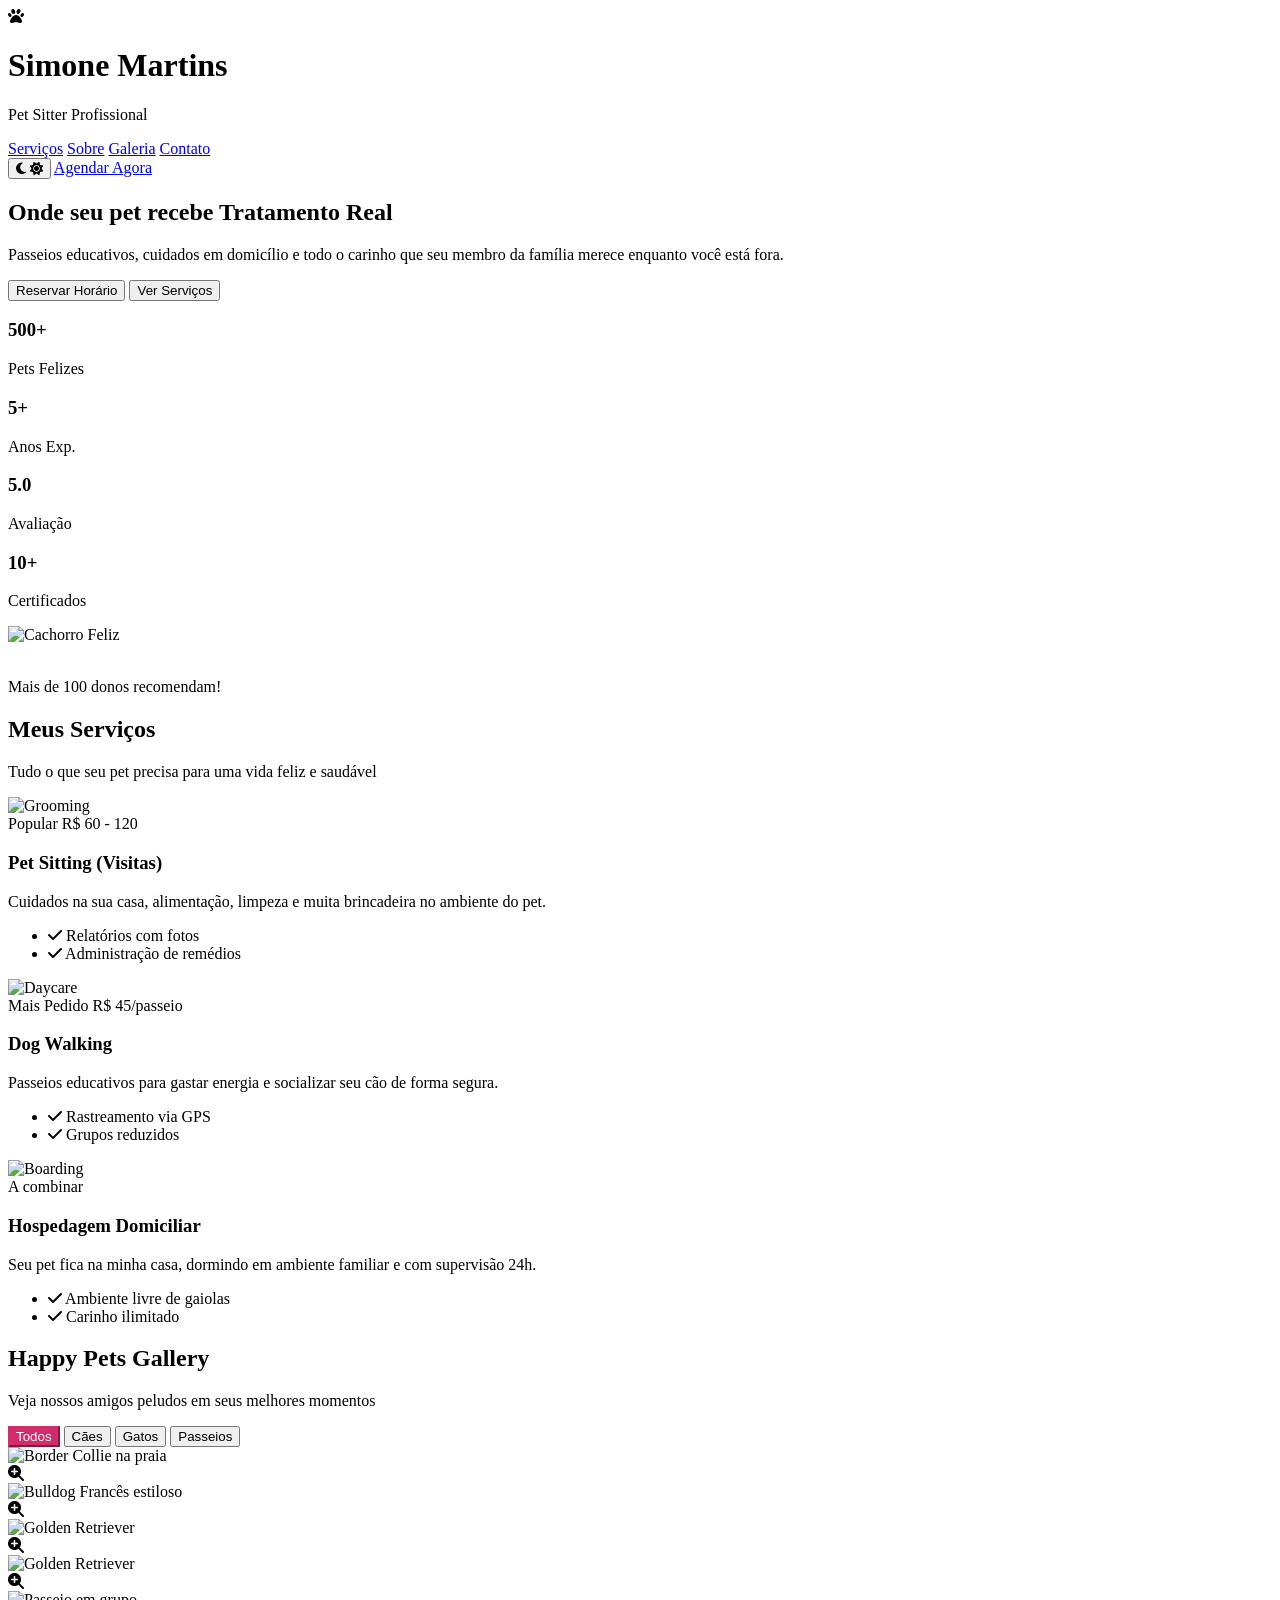
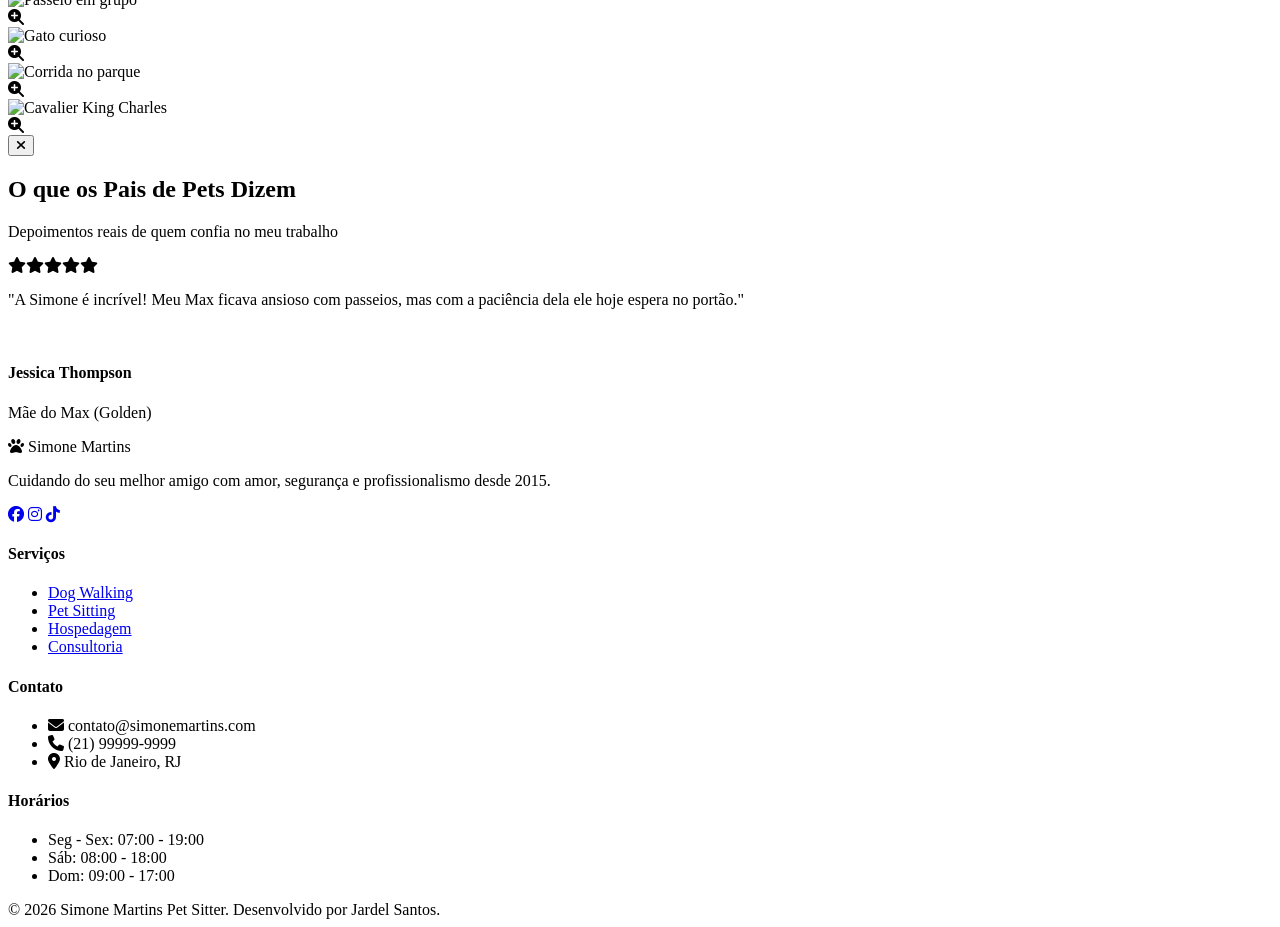
==== index.html @ 3c2657e4 "." ====
<!DOCTYPE html>
<html lang="pt-br" class="scroll-smooth">
<head>
    <meta charset="UTF-8">
    <meta name="viewport" content="width=device-width, initial-scale=1.0">
    <title>Simone Martins – Pet Sitter & Care</title>
    <script src="https://cdn.tailwindcss.com"></script>
    <link rel="stylesheet" href="https://cdnjs.cloudflare.com/ajax/libs/font-awesome/6.4.0/css/all.min.css">
    <script>
        // Configuração do Tailwind para Modo Escuro
        tailwind.config = {
            darkMode: 'class',
            theme: {
                extend: {
                    colors: {
                        brand: {
                            primary: '#d12d6d', // Rosa do layout
                            dark: '#111827'
                        }
                    }
                }
            }
        }

        function toggleDarkMode() {
            document.documentElement.classList.toggle('dark');
        }
    </script>
    <style>
        .glass-card {
            background: rgba(255, 255, 255, 0.9);
            backdrop-filter: blur(10px);
        }
        .dark .glass-card {
            background: rgba(31, 41, 55, 0.8);
        }
    </style>
</head>
<body class="bg-slate-50 text-slate-900 dark:bg-gray-900 dark:text-gray-100 transition-colors duration-300">

    <header class="fixed w-full z-50 bg-white/80 dark:bg-gray-900/80 backdrop-blur-md border-b border-gray-100 dark:border-gray-800">
        <div class="container mx-auto px-4 py-3 flex justify-between items-center">
            <div class="flex items-center gap-2">
                <div class="bg-brand-primary p-2 rounded-full text-white">
                    <i class="fas fa-paw"></i>
                </div>
                <div>
                    <h1 class="font-bold text-xl leading-none">Simone Martins</h1>
                    <p class="text-[10px] uppercase tracking-widest text-gray-500">Pet Sitter Profissional</p>
                </div>
            </div>
            
            <nav class="hidden md:flex gap-8 font-medium">
                <a href="#servicos" class="hover:text-brand-primary transition">Serviços</a>
                <a href="#sobre" class="hover:text-brand-primary transition">Sobre</a>
                <a href="#galeria" class="hover:text-brand-primary transition">Galeria</a>
                <a href="contato.html" class="hover:text-brand-primary transition">Contato</a>
            </nav>

            <div class="flex items-center gap-4">
                <button onclick="toggleDarkMode()" class="p-2 rounded-full hover:bg-gray-100 dark:hover:bg-gray-800 transition">
                    <i class="fas fa-moon dark:hidden text-lg"></i>
                    <i class="fas fa-sun hidden dark:block text-yellow-400 text-lg"></i>
                </button>
                <a href="contato.html" class="bg-brand-primary text-white px-6 py-2 rounded-full font-bold hover:bg-pink-700 transition hidden sm:block">
                    Agendar Agora
                </a>
            </div>
        </div>
    </header>

    <section class="relative pt-32 pb-20 overflow-hidden">
        <div class="absolute top-0 right-0 w-1/3 h-full bg-pink-50 dark:bg-pink-900/10 -z-10 blur-3xl opacity-50"></div>
        <div class="absolute bottom-0 left-0 w-1/4 h-1/2 bg-cyan-50 dark:bg-cyan-900/10 -z-10 blur-3xl opacity-50"></div>

        <div class="container mx-auto px-4 grid md:grid-cols-2 gap-12 items-center">
            <div>
                <h2 class="text-5xl md:text-6xl font-serif font-bold mb-6 leading-tight">
                    Onde seu pet recebe <span class="text-brand-primary italic text-6xl">Tratamento Real</span>
                </h2>
                <p class="text-gray-600 dark:text-gray-400 text-lg mb-8 max-w-md">
                    Passeios educativos, cuidados em domicílio e todo o carinho que seu membro da família merece enquanto você está fora.
                </p>
                <div class="flex flex-wrap gap-4">
                    <button class="bg-brand-primary text-white px-8 py-3 rounded-full font-bold shadow-lg shadow-pink-200 dark:shadow-none hover:scale-105 transition">Reservar Horário</button>
                    <button class="border-2 border-brand-primary text-brand-primary px-8 py-3 rounded-full font-bold hover:bg-brand-primary hover:text-white transition">Ver Serviços</button>
                </div>
                
                <div class="grid grid-cols-2 sm:grid-cols-4 gap-8 mt-16">
                    <div><h3 class="text-3xl font-bold">500+</h3><p class="text-xs text-gray-500 uppercase">Pets Felizes</p></div>
                    <div><h3 class="text-3xl font-bold">5+</h3><p class="text-xs text-gray-500 uppercase">Anos Exp.</p></div>
                    <div><h3 class="text-3xl font-bold">5.0</h3><p class="text-xs text-gray-500 uppercase">Avaliação</p></div>
                    <div><h3 class="text-3xl font-bold">10+</h3><p class="text-xs text-gray-500 uppercase">Certificados</p></div>
                </div>
            </div>
            <div class="relative">
                <img src="https://images.unsplash.com/photo-1541599540903-216a46ca1ad0?auto=format&fit=crop&q=80&w=800" alt="Cachorro Feliz" class="rounded-3xl shadow-2xl relative z-10">
                <div class="absolute -bottom-6 -left-6 bg-white dark:bg-gray-800 p-6 rounded-2xl shadow-xl z-20 hidden lg:block">
                    <div class="flex items-center gap-3">
                        <div class="flex -space-x-3">
                            <img class="w-10 h-10 rounded-full border-2 border-white" src="https://i.pravatar.cc/100?u=1" alt="">
                            <img class="w-10 h-10 rounded-full border-2 border-white" src="https://i.pravatar.cc/100?u=2" alt="">
                        </div>
                        <p class="text-sm font-bold">Mais de 100 donos recomendam!</p>
                    </div>
                </div>
            </div>
        </div>
    </section>

    <section id="servicos" class="py-24 bg-white dark:bg-gray-800/50">
        <div class="container mx-auto px-4">
            <div class="text-center mb-16">
                <h2 class="text-4xl font-serif font-bold mb-4">Meus Serviços</h2>
                <p class="text-gray-500">Tudo o que seu pet precisa para uma vida feliz e saudável</p>
            </div>
            
            <div class="grid md:grid-cols-3 gap-8">
                <div class="bg-gray-50 dark:bg-gray-800 p-4 rounded-3xl hover:shadow-xl transition">
                    <img src="https://images.unsplash.com/photo-1516734212186-a967f81ad0d7?auto=format&fit=crop&q=80&w=400" class="w-full h-48 object-cover rounded-2xl mb-6" alt="Grooming">
                    <div class="flex justify-between items-center mb-2">
                        <span class="text-xs font-bold text-green-500 bg-green-100 px-2 py-1 rounded">Popular</span>
                        <span class="text-brand-primary font-bold">R$ 60 - 120</span>
                    </div>
                    <h3 class="text-xl font-bold mb-2">Pet Sitting (Visitas)</h3>
                    <p class="text-gray-500 text-sm mb-4">Cuidados na sua casa, alimentação, limpeza e muita brincadeira no ambiente do pet.</p>
                    <ul class="text-sm space-y-2 mb-6 text-gray-600 dark:text-gray-400">
                        <li><i class="fas fa-check text-green-500 mr-2"></i> Relatórios com fotos</li>
                        <li><i class="fas fa-check text-green-500 mr-2"></i> Administração de remédios</li>
                    </ul>
                </div>

                <div class="bg-gray-50 dark:bg-gray-800 p-4 rounded-3xl hover:shadow-xl transition border-2 border-brand-primary">
                    <img src="https://images.unsplash.com/photo-1601758228041-f3b2795255f1?auto=format&fit=crop&q=80&w=400" class="w-full h-48 object-cover rounded-2xl mb-6" alt="Daycare">
                    <div class="flex justify-between items-center mb-2">
                        <span class="text-xs font-bold text-brand-primary bg-pink-100 px-2 py-1 rounded">Mais Pedido</span>
                        <span class="text-brand-primary font-bold">R$ 45/passeio</span>
                    </div>
                    <h3 class="text-xl font-bold mb-2">Dog Walking</h3>
                    <p class="text-gray-500 text-sm mb-4">Passeios educativos para gastar energia e socializar seu cão de forma segura.</p>
                    <ul class="text-sm space-y-2 mb-6 text-gray-600 dark:text-gray-400">
                        <li><i class="fas fa-check text-green-500 mr-2"></i> Rastreamento via GPS</li>
                        <li><i class="fas fa-check text-green-500 mr-2"></i> Grupos reduzidos</li>
                    </ul>
                </div>

                <div class="bg-gray-50 dark:bg-gray-800 p-4 rounded-3xl hover:shadow-xl transition">
                    <img src="https://images.unsplash.com/photo-1548199973-03cce0bbc87b?auto=format&fit=crop&q=80&w=400" class="w-full h-48 object-cover rounded-2xl mb-6" alt="Boarding">
                    <div class="flex justify-between items-center mb-2">
                        <span class="text-brand-primary font-bold">A combinar</span>
                    </div>
                    <h3 class="text-xl font-bold mb-2">Hospedagem Domiciliar</h3>
                    <p class="text-gray-500 text-sm mb-4">Seu pet fica na minha casa, dormindo em ambiente familiar e com supervisão 24h.</p>
                    <ul class="text-sm space-y-2 mb-6 text-gray-600 dark:text-gray-400">
                        <li><i class="fas fa-check text-green-500 mr-2"></i> Ambiente livre de gaiolas</li>
                        <li><i class="fas fa-check text-green-500 mr-2"></i> Carinho ilimitado</li>
                    </ul>
                </div>
            </div>
        </div>
    </section>
	<section id="galeria" class="py-24 bg-slate-50 dark:bg-gray-900">
		<div class="container mx-auto px-4">
			<div class="text-center mb-8">
				<h2 class="text-4xl font-serif font-bold mb-4">Happy Pets Gallery</h2>
				<p class="text-gray-500">Veja nossos amigos peludos em seus melhores momentos</p>
			</div>

			<div class="flex flex-wrap justify-center gap-4 mb-10" id="filtros-galeria">
				<button onclick="filterGallery('todos')" class="filter-btn active-filter px-6 py-2 rounded-full border-2 border-brand-primary font-bold transition">Todos</button>
				<button onclick="filterGallery('caes')" class="filter-btn px-6 py-2 rounded-full border-2 border-gray-200 dark:border-gray-700 font-bold hover:border-brand-primary transition">Cães</button>
				<button onclick="filterGallery('gatos')" class="filter-btn px-6 py-2 rounded-full border-2 border-gray-200 dark:border-gray-700 font-bold hover:border-brand-primary transition">Gatos</button>
				<button onclick="filterGallery('passeios')" class="filter-btn px-6 py-2 rounded-full border-2 border-gray-200 dark:border-gray-700 font-bold hover:border-brand-primary transition">Passeios</button>
			</div>

			<div id="grid-galeria" class="grid grid-cols-2 md:grid-cols-4 gap-4 transition-all duration-500">
				</div>
		</div>

		<style>
			/* Estilo para o botão ativo */
			.active-filter {
				background-color: #d12d6d; /* brand-primary */
				color: white;
				border-color: #d12d6d;
			}
		</style>
	</section>

	<div id="lightbox" class="fixed inset-0 z-[100] bg-black/90 hidden flex-col items-center justify-center p-4 transition-all duration-300">
		<button onclick="closeLightbox()" class="absolute top-6 right-6 text-white text-3xl hover:text-brand-primary">
			<i class="fas fa-times"></i>
		</button>
		<img id="lightbox-img" src="" class="max-w-full max-h-[85vh] rounded-lg shadow-2xl scale-95 transition-transform duration-300">
		<p id="lightbox-caption" class="text-white mt-4 font-medium italic"></p>
	</div>

    <section class="py-20 bg-brand-primary text-white">
        <div class="container mx-auto px-4">
            <div class="text-center mb-16">
                <h2 class="text-4xl font-serif font-bold mb-4">O que os Pais de Pets Dizem</h2>
                <p class="opacity-80">Depoimentos reais de quem confia no meu trabalho</p>
            </div>
            <div class="grid md:grid-cols-2 lg:grid-cols-4 gap-6">
                <div class="bg-white text-gray-800 p-6 rounded-2xl shadow-lg">
                    <div class="text-yellow-400 mb-4 flex gap-1">
                        <i class="fas fa-star"></i><i class="fas fa-star"></i><i class="fas fa-star"></i><i class="fas fa-star"></i><i class="fas fa-star"></i>
                    </div>
                    <p class="text-sm italic mb-6">"A Simone é incrível! Meu Max ficava ansioso com passeios, mas com a paciência dela ele hoje espera no portão."</p>
                    <div class="flex items-center gap-3 border-t pt-4">
                        <img src="https://i.pravatar.cc/100?u=9" class="w-10 h-10 rounded-full" alt="">
                        <div><h4 class="font-bold text-sm">Jessica Thompson</h4><p class="text-xs text-gray-500">Mãe do Max (Golden)</p></div>
                    </div>
                </div>
                </div>
        </div>
    </section>

    <footer id="contato" class="bg-slate-900 text-gray-300 pt-20 pb-10">
        <div class="container mx-auto px-4 grid md:grid-cols-4 gap-12 border-b border-gray-800 pb-12 mb-8">
            <div class="col-span-1 md:col-span-1">
                <div class="flex items-center gap-2 mb-6 text-white">
                    <i class="fas fa-paw text-brand-primary text-2xl"></i>
                    <span class="font-bold text-xl">Simone Martins</span>
                </div>
                <p class="text-sm leading-relaxed mb-6">Cuidando do seu melhor amigo com amor, segurança e profissionalismo desde 2015.</p>
                <div class="flex gap-4 text-xl">
                    <a href="#" class="hover:text-brand-primary transition"><i class="fab fa-facebook"></i></a>
                    <a href="#" class="hover:text-brand-primary transition"><i class="fab fa-instagram"></i></a>
                    <a href="#" class="hover:text-brand-primary transition"><i class="fab fa-tiktok"></i></a>
                </div>
            </div>
            
            <div>
                <h4 class="text-white font-bold mb-6 uppercase text-xs tracking-widest">Serviços</h4>
                <ul class="space-y-4 text-sm">
                    <li><a href="#" class="hover:text-white transition">Dog Walking</a></li>
                    <li><a href="#" class="hover:text-white transition">Pet Sitting</a></li>
                    <li><a href="#" class="hover:text-white transition">Hospedagem</a></li>
                    <li><a href="#" class="hover:text-white transition">Consultoria</a></li>
                </ul>
            </div>

            <div>
                <h4 class="text-white font-bold mb-6 uppercase text-xs tracking-widest">Contato</h4>
                <ul class="space-y-4 text-sm">
                    <li><i class="fas fa-envelope mr-2 text-brand-primary"></i> contato@simonemartins.com</li>
                    <li><i class="fas fa-phone mr-2 text-brand-primary"></i> (21) 99999-9999</li>
                    <li><i class="fas fa-map-marker-alt mr-2 text-brand-primary"></i> Rio de Janeiro, RJ</li>
                </ul>
            </div>

            <div>
                <h4 class="text-white font-bold mb-6 uppercase text-xs tracking-widest">Horários</h4>
                <ul class="space-y-2 text-sm">
                    <li class="flex justify-between"><span>Seg - Sex:</span> <span>07:00 - 19:00</span></li>
                    <li class="flex justify-between"><span>Sáb:</span> <span>08:00 - 18:00</span></li>
                    <li class="flex justify-between"><span>Dom:</span> <span>09:00 - 17:00</span></li>
                </ul>
            </div>
        </div>
        <div class="text-center text-xs opacity-50">
            &copy; 2026 Simone Martins Pet Sitter. Desenvolvido por Jardel Santos.
        </div>
    </footer>

<script>
    // 1. Dados da Galeria com Categorias
    const fotos = [
        { url: 'https://images.unsplash.com/photo-1541599540903-216a46ca1ad0', caption: 'Border Collie na praia', categoria: 'caes' },
        { url: 'https://images.unsplash.com/photo-1583511655857-d19b40a7a54e', caption: 'Bulldog Francês estiloso', categoria: 'caes' },
        { url: 'https://images.unsplash.com/photo-1516734212186-a967f81ad0d7', caption: 'Golden Retriever', categoria: 'caes' },
        { url: 'https://images.unsplash.com/photo-1537151608828-ea2b11777ee8', caption: 'Golden Retriever', categoria: 'caes' },
        { url: 'https://images.unsplash.com/photo-1548199973-03cce0bbc87b', caption: 'Passeio em grupo', categoria: 'passeios' },
        { url: 'https://images.unsplash.com/photo-1514888286974-6c03e2ca1dba', caption: 'Gato curioso', categoria: 'gatos' },
        { url: 'https://images.unsplash.com/photo-1530281700549-e82e7bf110d6', caption: 'Corrida no parque', categoria: 'passeios' },
        { url: 'https://images.unsplash.com/photo-1583337130417-3346a1be7dee', caption: 'Cavalier King Charles', categoria: 'caes' }
    ];

    let fotosFiltradas = [...fotos];

    function renderGallery() {
        const grid = document.getElementById('grid-galeria');
        
        // Efeito de fade out antes de trocar as fotos
        grid.style.opacity = '0';
        
        setTimeout(() => {
            grid.innerHTML = fotosFiltradas.map((foto, index) => `
                <div class="group relative overflow-hidden rounded-2xl cursor-pointer aspect-square animate-fade-in" 
                     onclick="openLightbox('${foto.url}', '${foto.caption}')">
                    <img src="${foto.url}?auto=format&fit=crop&q=80&w=400" 
                         alt="${foto.caption}" 
                         class="w-full h-full object-cover transition duration-500 group-hover:scale-110">
                    <div class="absolute inset-0 bg-brand-primary/20 opacity-0 group-hover:opacity-100 transition-opacity flex items-center justify-center">
                        <i class="fas fa-search-plus text-white text-2xl"></i>
                    </div>
                </div>
            `).join('');
            grid.style.opacity = '1';
        }, 300);
    }

    function filterGallery(categoria) {
        // Atualizar Botões
        const botoes = document.querySelectorAll('.filter-btn');
        botoes.forEach(btn => {
            btn.classList.remove('active-filter');
            // Se o texto do botão ou o parâmetro coincidir (ajuste simples)
            if(btn.innerText.toLowerCase() === categoria || (categoria === 'todos' && btn.innerText === 'Todos')) {
                btn.classList.add('active-filter');
            }
        });

        // Filtrar Array
        if (categoria === 'todos') {
            fotosFiltradas = [...fotos];
        } else {
            fotosFiltradas = fotos.filter(f => f.categoria === categoria);
        }
        
        renderGallery();
    }

    // Lightbox atualizado para aceitar URL direta (mais simples com filtros)
    function openLightbox(url, caption) {
        const lightbox = document.getElementById('lightbox');
        document.getElementById('lightbox-img').src = url + '?auto=format&fit=crop&q=80&w=1200';
        document.getElementById('lightbox-caption').innerText = caption;
        lightbox.classList.remove('hidden');
        lightbox.classList.add('flex');
    }

    function closeLightbox() {
        document.getElementById('lightbox').classList.add('hidden');
    }

    // Iniciar
    renderGallery();
</script>



</body>
</html>
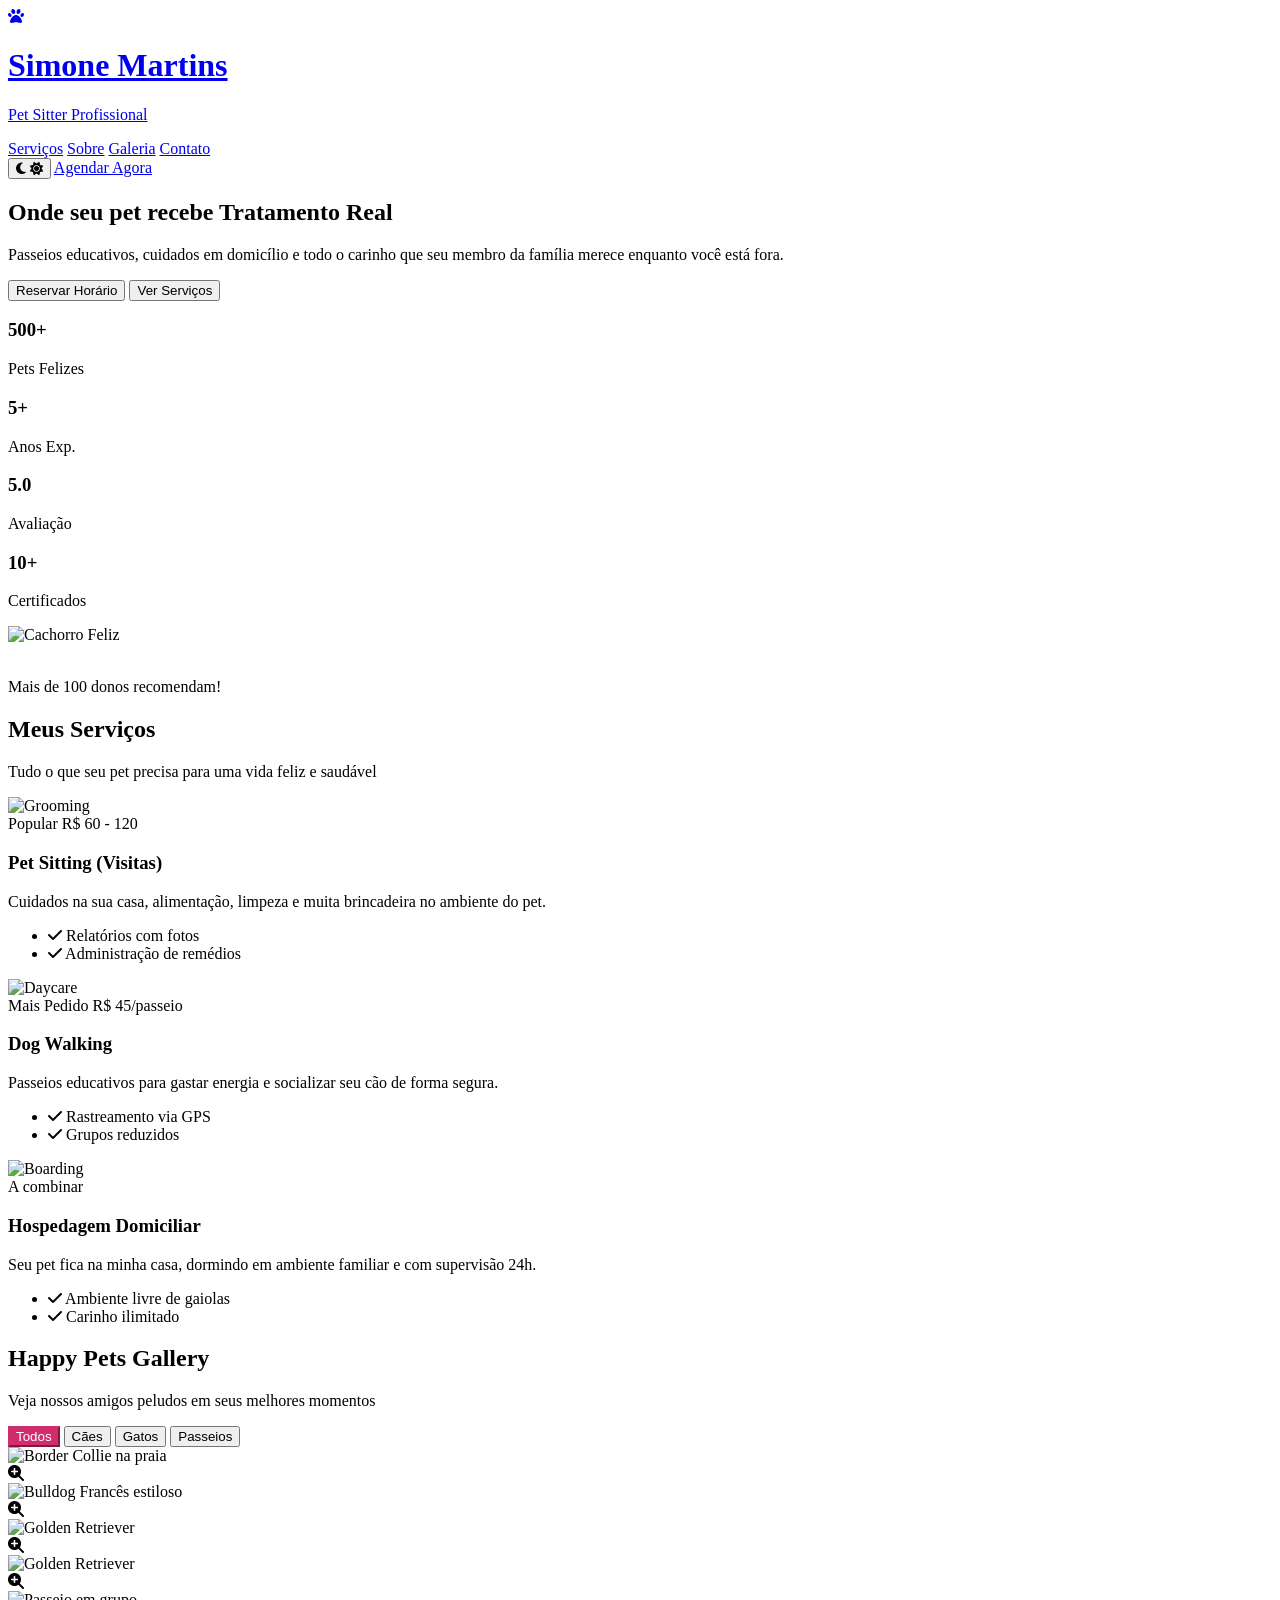
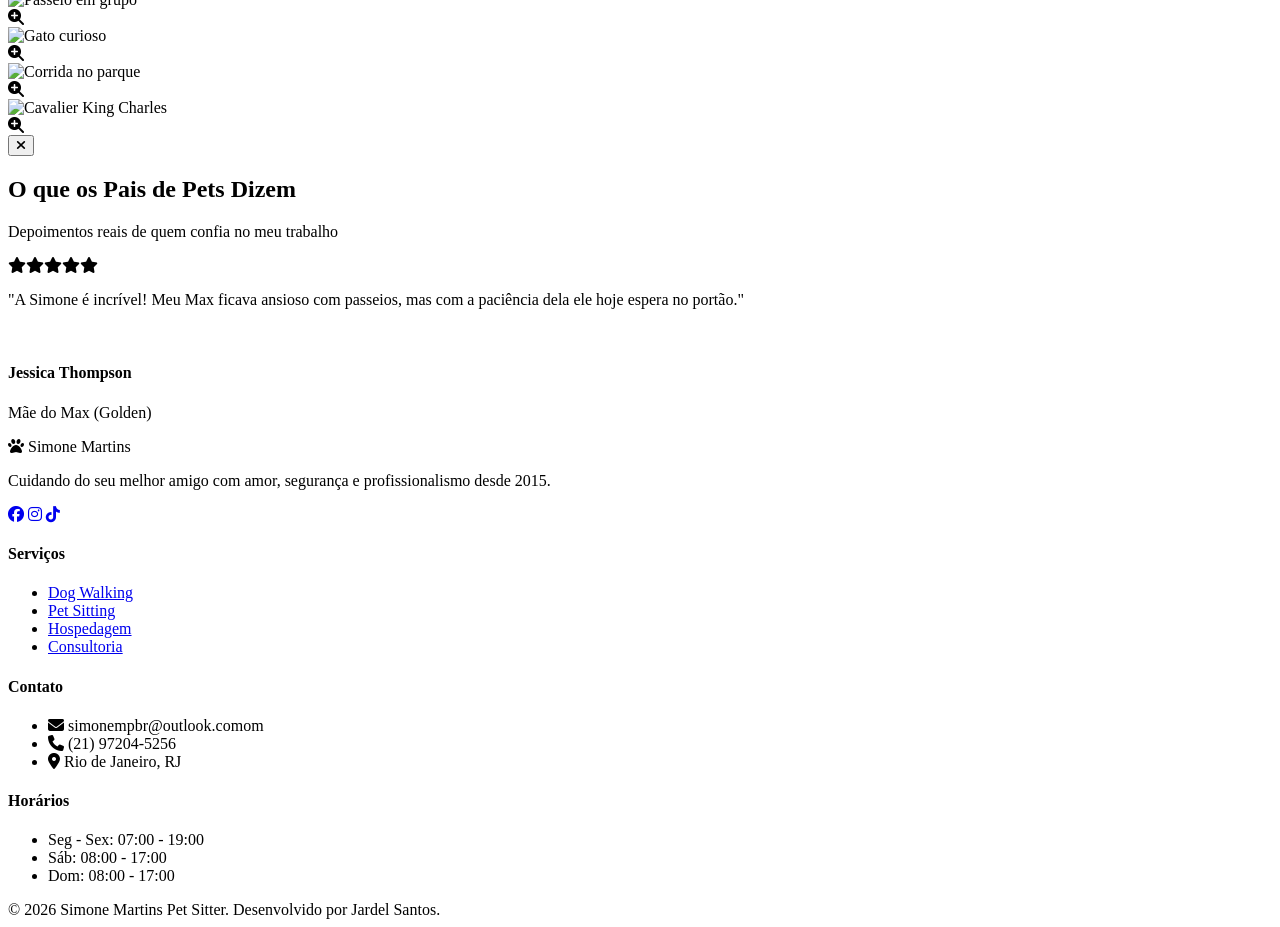
==== commit c5a2dc94: "Update index.html" ====
--- a/index.html
+++ b/index.html
@@ -26,6 +26,7 @@
             document.documentElement.classList.toggle('dark');
         }
     </script>
+		<script src="assets/js/main.js" defer></script>
     <style>
         .glass-card {
             background: rgba(255, 255, 255, 0.9);
@@ -38,36 +39,7 @@
 </head>
 <body class="bg-slate-50 text-slate-900 dark:bg-gray-900 dark:text-gray-100 transition-colors duration-300">
 
-    <header class="fixed w-full z-50 bg-white/80 dark:bg-gray-900/80 backdrop-blur-md border-b border-gray-100 dark:border-gray-800">
-        <div class="container mx-auto px-4 py-3 flex justify-between items-center">
-            <div class="flex items-center gap-2">
-                <div class="bg-brand-primary p-2 rounded-full text-white">
-                    <i class="fas fa-paw"></i>
-                </div>
-                <div>
-                    <h1 class="font-bold text-xl leading-none">Simone Martins</h1>
-                    <p class="text-[10px] uppercase tracking-widest text-gray-500">Pet Sitter Profissional</p>
-                </div>
-            </div>
-            
-            <nav class="hidden md:flex gap-8 font-medium">
-                <a href="#servicos" class="hover:text-brand-primary transition">Serviços</a>
-                <a href="#sobre" class="hover:text-brand-primary transition">Sobre</a>
-                <a href="#galeria" class="hover:text-brand-primary transition">Galeria</a>
-                <a href="contato.html" class="hover:text-brand-primary transition">Contato</a>
-            </nav>
-
-            <div class="flex items-center gap-4">
-                <button onclick="toggleDarkMode()" class="p-2 rounded-full hover:bg-gray-100 dark:hover:bg-gray-800 transition">
-                    <i class="fas fa-moon dark:hidden text-lg"></i>
-                    <i class="fas fa-sun hidden dark:block text-yellow-400 text-lg"></i>
-                </button>
-                <a href="contato.html" class="bg-brand-primary text-white px-6 py-2 rounded-full font-bold hover:bg-pink-700 transition hidden sm:block">
-                    Agendar Agora
-                </a>
-            </div>
-        </div>
-    </header>
+    <div id="header-placeholder"></div>
 
     <section class="relative pt-32 pb-20 overflow-hidden">
         <div class="absolute top-0 right-0 w-1/3 h-full bg-pink-50 dark:bg-pink-900/10 -z-10 blur-3xl opacity-50"></div>
@@ -216,53 +188,7 @@
         </div>
     </section>
 
-    <footer id="contato" class="bg-slate-900 text-gray-300 pt-20 pb-10">
-        <div class="container mx-auto px-4 grid md:grid-cols-4 gap-12 border-b border-gray-800 pb-12 mb-8">
-            <div class="col-span-1 md:col-span-1">
-                <div class="flex items-center gap-2 mb-6 text-white">
-                    <i class="fas fa-paw text-brand-primary text-2xl"></i>
-                    <span class="font-bold text-xl">Simone Martins</span>
-                </div>
-                <p class="text-sm leading-relaxed mb-6">Cuidando do seu melhor amigo com amor, segurança e profissionalismo desde 2015.</p>
-                <div class="flex gap-4 text-xl">
-                    <a href="#" class="hover:text-brand-primary transition"><i class="fab fa-facebook"></i></a>
-                    <a href="#" class="hover:text-brand-primary transition"><i class="fab fa-instagram"></i></a>
-                    <a href="#" class="hover:text-brand-primary transition"><i class="fab fa-tiktok"></i></a>
-                </div>
-            </div>
-            
-            <div>
-                <h4 class="text-white font-bold mb-6 uppercase text-xs tracking-widest">Serviços</h4>
-                <ul class="space-y-4 text-sm">
-                    <li><a href="#" class="hover:text-white transition">Dog Walking</a></li>
-                    <li><a href="#" class="hover:text-white transition">Pet Sitting</a></li>
-                    <li><a href="#" class="hover:text-white transition">Hospedagem</a></li>
-                    <li><a href="#" class="hover:text-white transition">Consultoria</a></li>
-                </ul>
-            </div>
-
-            <div>
-                <h4 class="text-white font-bold mb-6 uppercase text-xs tracking-widest">Contato</h4>
-                <ul class="space-y-4 text-sm">
-                    <li><i class="fas fa-envelope mr-2 text-brand-primary"></i> contato@simonemartins.com</li>
-                    <li><i class="fas fa-phone mr-2 text-brand-primary"></i> (21) 99999-9999</li>
-                    <li><i class="fas fa-map-marker-alt mr-2 text-brand-primary"></i> Rio de Janeiro, RJ</li>
-                </ul>
-            </div>
-
-            <div>
-                <h4 class="text-white font-bold mb-6 uppercase text-xs tracking-widest">Horários</h4>
-                <ul class="space-y-2 text-sm">
-                    <li class="flex justify-between"><span>Seg - Sex:</span> <span>07:00 - 19:00</span></li>
-                    <li class="flex justify-between"><span>Sáb:</span> <span>08:00 - 18:00</span></li>
-                    <li class="flex justify-between"><span>Dom:</span> <span>09:00 - 17:00</span></li>
-                </ul>
-            </div>
-        </div>
-        <div class="text-center text-xs opacity-50">
-            &copy; 2026 Simone Martins Pet Sitter. Desenvolvido por Jardel Santos.
-        </div>
-    </footer>
+    <div id="footer-placeholder"></div>
 
 <script>
     // 1. Dados da Galeria com Categorias
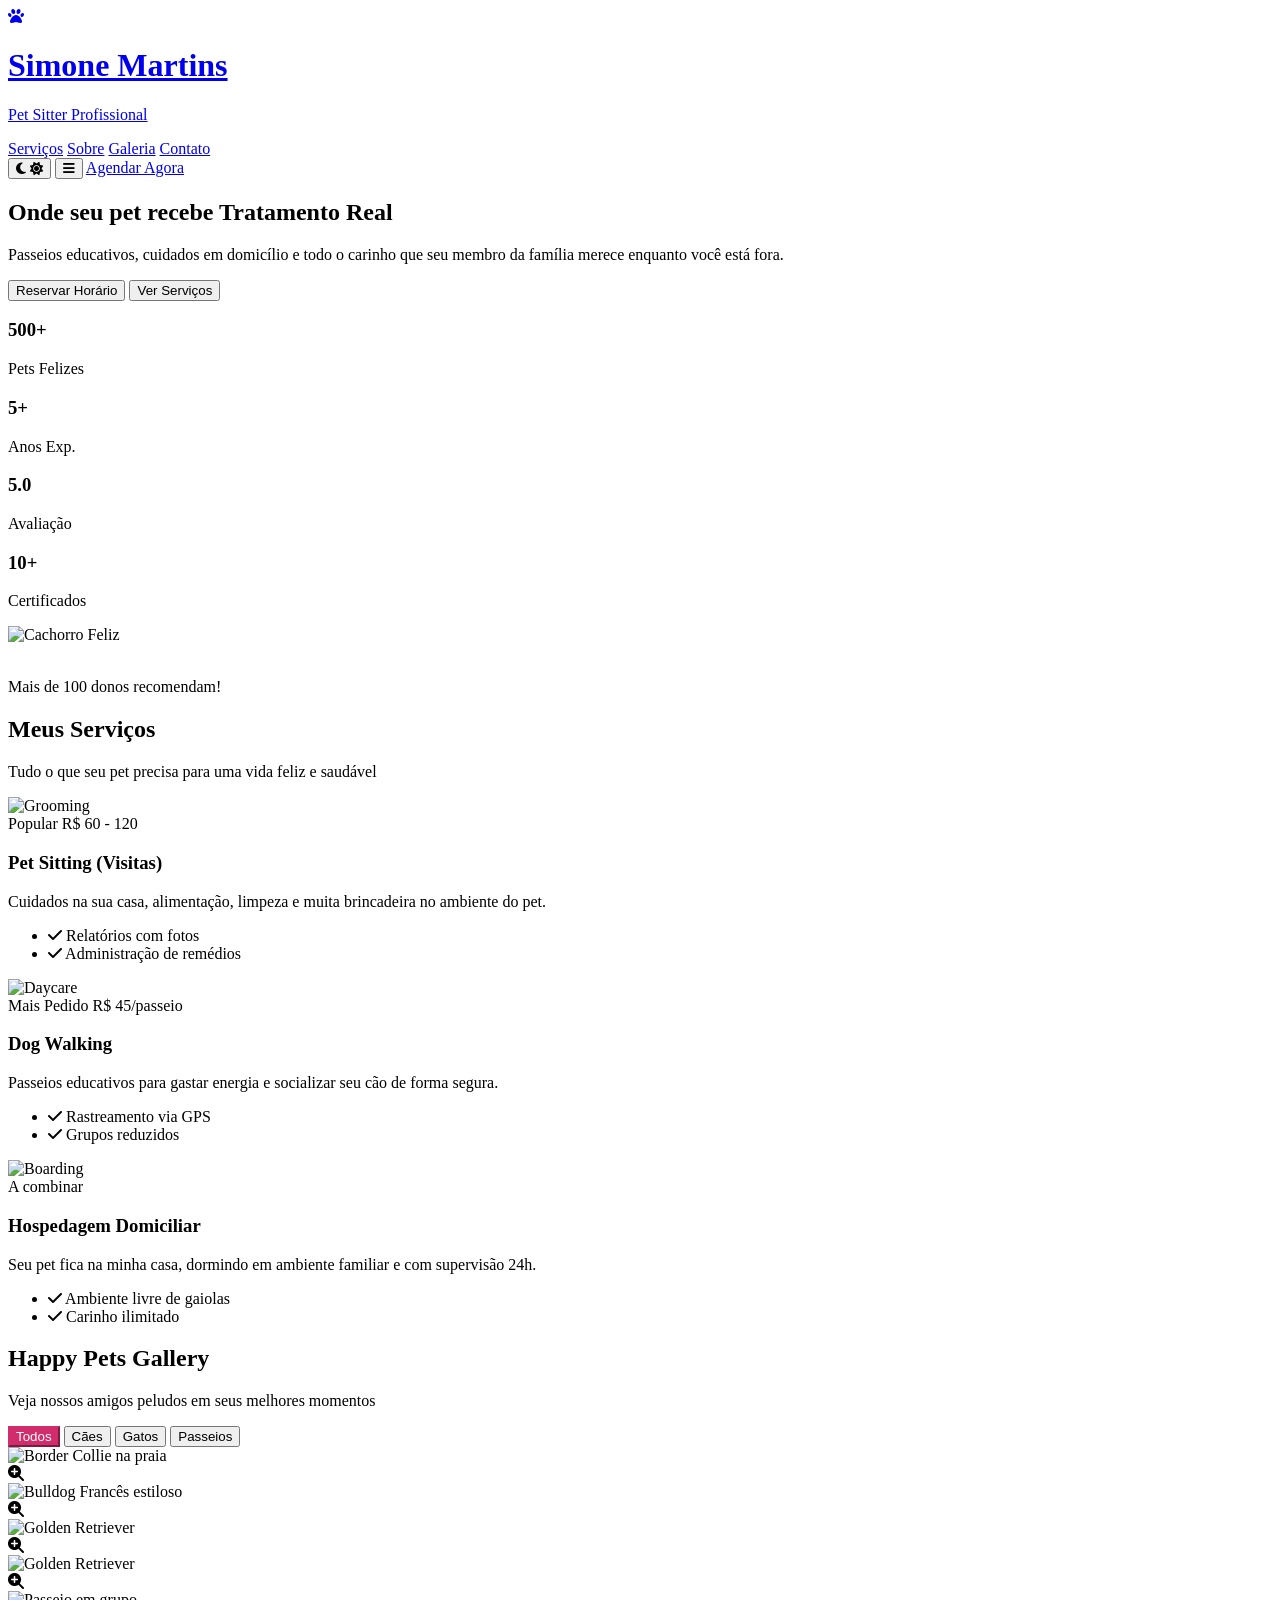
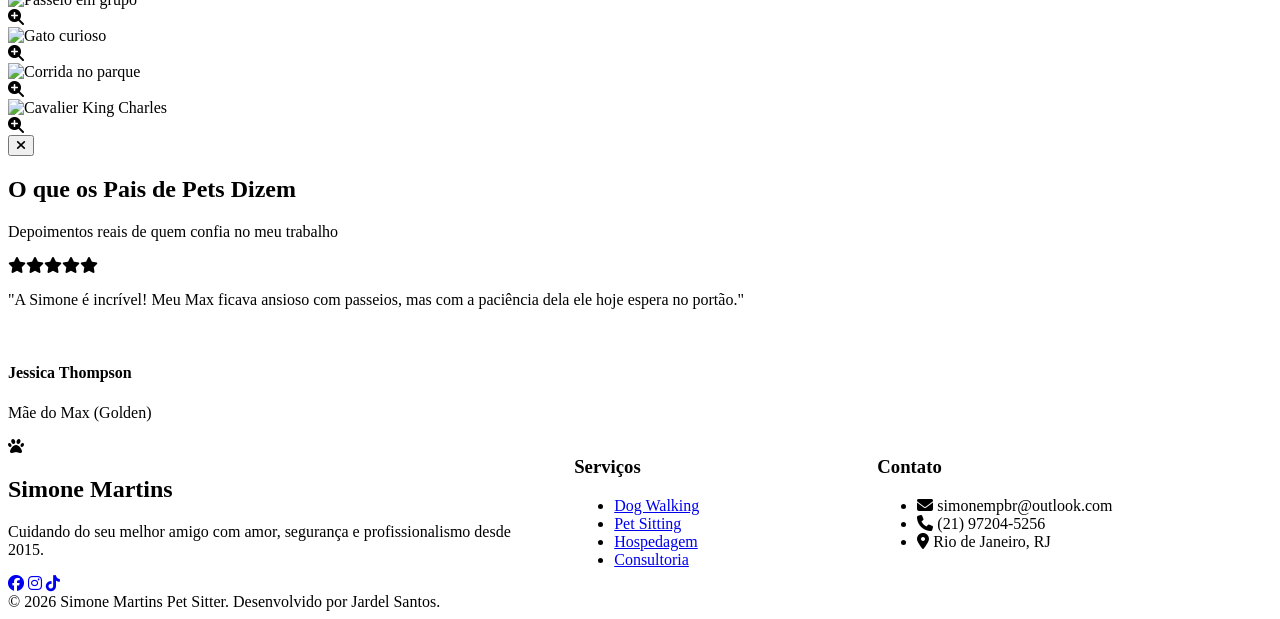
==== commit a1a21b24: "." ====
--- a/index.html
+++ b/index.html
@@ -4,8 +4,16 @@
     <meta charset="UTF-8">
     <meta name="viewport" content="width=device-width, initial-scale=1.0">
     <title>Simone Martins – Pet Sitter & Care</title>
+	<script>
+        // Executa instantaneamente antes do corpo da página ser renderizado
+        if (localStorage.getItem('theme') === 'dark' || 
+            (!localStorage.getItem('theme') && window.matchMedia('(prefers-color-scheme: dark)').matches)) {
+            document.documentElement.classList.add('dark');
+        } else {
+            document.documentElement.classList.remove('dark');
+        }
+    </script>
     <script src="https://cdn.tailwindcss.com"></script>
-    <link rel="stylesheet" href="https://cdnjs.cloudflare.com/ajax/libs/font-awesome/6.4.0/css/all.min.css">
     <script>
         // Configuração do Tailwind para Modo Escuro
         tailwind.config = {
@@ -26,59 +34,53 @@
             document.documentElement.classList.toggle('dark');
         }
     </script>
-		<script src="assets/js/main.js" defer></script>
-    <style>
-        .glass-card {
-            background: rgba(255, 255, 255, 0.9);
-            backdrop-filter: blur(10px);
-        }
-        .dark .glass-card {
-            background: rgba(31, 41, 55, 0.8);
-        }
-    </style>
+	<script src="assets/js/main.js" defer></script>
+	<link rel="stylesheet" href="https://cdnjs.cloudflare.com/ajax/libs/font-awesome/6.4.0/css/all.min.css">
+	<link rel="stylesheet" href="assets/css/style.css">
 </head>
+
 <body class="bg-slate-50 text-slate-900 dark:bg-gray-900 dark:text-gray-100 transition-colors duration-300">
 
     <div id="header-placeholder"></div>
 
     <section class="relative pt-32 pb-20 overflow-hidden">
-        <div class="absolute top-0 right-0 w-1/3 h-full bg-pink-50 dark:bg-pink-900/10 -z-10 blur-3xl opacity-50"></div>
-        <div class="absolute bottom-0 left-0 w-1/4 h-1/2 bg-cyan-50 dark:bg-cyan-900/10 -z-10 blur-3xl opacity-50"></div>
-
-        <div class="container mx-auto px-4 grid md:grid-cols-2 gap-12 items-center">
-            <div>
-                <h2 class="text-5xl md:text-6xl font-serif font-bold mb-6 leading-tight">
-                    Onde seu pet recebe <span class="text-brand-primary italic text-6xl">Tratamento Real</span>
-                </h2>
-                <p class="text-gray-600 dark:text-gray-400 text-lg mb-8 max-w-md">
-                    Passeios educativos, cuidados em domicílio e todo o carinho que seu membro da família merece enquanto você está fora.
-                </p>
-                <div class="flex flex-wrap gap-4">
-                    <button class="bg-brand-primary text-white px-8 py-3 rounded-full font-bold shadow-lg shadow-pink-200 dark:shadow-none hover:scale-105 transition">Reservar Horário</button>
-                    <button class="border-2 border-brand-primary text-brand-primary px-8 py-3 rounded-full font-bold hover:bg-brand-primary hover:text-white transition">Ver Serviços</button>
-                </div>
-                
-                <div class="grid grid-cols-2 sm:grid-cols-4 gap-8 mt-16">
-                    <div><h3 class="text-3xl font-bold">500+</h3><p class="text-xs text-gray-500 uppercase">Pets Felizes</p></div>
-                    <div><h3 class="text-3xl font-bold">5+</h3><p class="text-xs text-gray-500 uppercase">Anos Exp.</p></div>
-                    <div><h3 class="text-3xl font-bold">5.0</h3><p class="text-xs text-gray-500 uppercase">Avaliação</p></div>
-                    <div><h3 class="text-3xl font-bold">10+</h3><p class="text-xs text-gray-500 uppercase">Certificados</p></div>
-                </div>
-            </div>
-            <div class="relative">
-                <img src="https://images.unsplash.com/photo-1541599540903-216a46ca1ad0?auto=format&fit=crop&q=80&w=800" alt="Cachorro Feliz" class="rounded-3xl shadow-2xl relative z-10">
-                <div class="absolute -bottom-6 -left-6 bg-white dark:bg-gray-800 p-6 rounded-2xl shadow-xl z-20 hidden lg:block">
-                    <div class="flex items-center gap-3">
-                        <div class="flex -space-x-3">
-                            <img class="w-10 h-10 rounded-full border-2 border-white" src="https://i.pravatar.cc/100?u=1" alt="">
-                            <img class="w-10 h-10 rounded-full border-2 border-white" src="https://i.pravatar.cc/100?u=2" alt="">
-                        </div>
-                        <p class="text-sm font-bold">Mais de 100 donos recomendam!</p>
-                    </div>
-                </div>
-            </div>
-        </div>
-    </section>
+    <div class="absolute top-0 left-0 w-full h-full -z-10 bg-gradient-to-br from-pink-300 via-white to-cyan-200 dark:from-pink-900/60 dark:via-gray-900 dark:to-cyan-900/60"></div>
+
+    <div class="container mx-auto px-4 grid md:grid-cols-2 gap-12 items-center">
+        <div class="relative p-8">
+            <h2 class="text-5xl md:text-6xl font-serif font-bold mb-6 leading-tight">
+                Onde seu pet recebe <span class="text-brand-primary italic text-6xl">Tratamento Real</span>
+            </h2>
+            <p class="text-gray-600 dark:text-gray-400 text-lg mb-8 max-w-md">
+                Passeios educativos, cuidados em domicílio e todo o carinho que seu membro da família merece enquanto você está fora.
+            </p>
+            <div class="flex flex-wrap gap-4">
+                <button class="bg-brand-primary text-white px-8 py-3 rounded-full font-bold shadow-lg shadow-pink-200 dark:shadow-none hover:scale-105 transition">Reservar Horário</button>
+                <button class="border-2 border-brand-primary text-brand-primary px-8 py-3 rounded-full font-bold hover:bg-brand-primary hover:text-white transition">Ver Serviços</button>
+            </div>
+            
+            <div class="grid grid-cols-2 sm:grid-cols-4 gap-8 mt-16">
+                <div><h3 class="text-3xl font-bold">500+</h3><p class="text-xs text-gray-500 uppercase">Pets Felizes</p></div>
+                <div><h3 class="text-3xl font-bold">5+</h3><p class="text-xs text-gray-500 uppercase">Anos Exp.</p></div>
+                <div><h3 class="text-3xl font-bold">5.0</h3><p class="text-xs text-gray-500 uppercase">Avaliação</p></div>
+                <div><h3 class="text-3xl font-bold">10+</h3><p class="text-xs text-gray-500 uppercase">Certificados</p></div>
+            </div>
+        </div>
+
+        <div class="relative">
+            <img src="https://images.unsplash.com/photo-1541599540903-216a46ca1ad0?auto=format&fit=crop&q=80&w=800" alt="Cachorro Feliz" class="rounded-3xl shadow-2xl relative z-10">
+            <div class="absolute -bottom-6 -left-6 bg-white dark:bg-gray-800 p-6 rounded-2xl shadow-xl z-20 hidden lg:block border border-gray-100 dark:border-gray-700">
+                <div class="flex items-center gap-3">
+                    <div class="flex -space-x-3">
+                        <img class="w-10 h-10 rounded-full border-2 border-white dark:border-gray-800" src="https://i.pravatar.cc/100?u=1" alt="">
+                        <img class="w-10 h-10 rounded-full border-2 border-white dark:border-gray-800" src="https://i.pravatar.cc/100?u=2" alt="">
+                    </div>
+                    <p class="text-sm font-bold">Mais de 100 donos recomendam!</p>
+                </div>
+            </div>
+        </div>
+    </div>
+</section>
 
     <section id="servicos" class="py-24 bg-white dark:bg-gray-800/50">
         <div class="container mx-auto px-4">
--- a/assets/css/style.css
+++ b/assets/css/style.css
@@ -0,0 +1,87 @@
+/* Estilos Base para Componentes Dinâmicos */
+
+.glass-card {
+    background: rgba(255, 255, 255, 0.9);
+    backdrop-filter: blur(10px);
+}
+.dark .glass-card {
+    background: rgba(31, 41, 55, 0.8);
+}
+
+
+/* HEADER RESPONSIVO */
+#header-placeholder nav {
+    transition: all 0.3s ease-in-out;
+}
+
+/* Esconde o menu mobile por padrão */
+.menu-mobile {
+    display: none;
+    flex-direction: column;
+    position: absolute;
+    top: 100%;
+    left: 0;
+    width: 100%;
+    background-color: white;
+    padding: 1rem;
+    border-bottom: 1px solid #f1f1f1;
+    box-shadow: 0 4px 6px -1px rgba(0, 0, 0, 0.1);
+}
+
+.dark .menu-mobile {
+    background-color: #111827;
+    border-color: #1f2937;
+}
+
+/* Mostra o menu quando ativo */
+.menu-mobile.active {
+    display: flex;
+}
+
+/* FOOTER RESPONSIVO */
+.footer-container {
+    display: grid;
+    grid-template-columns: 1fr;
+    gap: 2.5rem;
+    text-align: left;
+}
+
+/* Ajuste para Desktop: Serviços e Contato lado a lado */
+@media (min-width: 768px) {
+    .footer-container {
+        grid-template-columns: 2fr 1fr 1.5fr; /* Logo | Serviços | Contato */
+    }
+    
+    .mobile-menu-btn {
+        display: none;
+    }
+}
+
+/* Animações Suaves */
+.transition-all {
+    transition: all 0.3s ease;
+}
+
+/* Estado Ativo e Hover nos Links */
+nav a {
+    position: relative;
+    transition: color 0.3s ease;
+}
+
+nav a.text-brand-primary::after {
+    content: '';
+    position: absolute;
+    bottom: -4px;
+    left: 0;
+    width: 100%;
+    height: 2px;
+    background-color: #d12d6d; /* brand-primary */
+    border-radius: 2px;
+}
+
+/* No Mobile, removemos a linha debaixo e apenas colorimos o texto */
+@media (max-width: 767px) {
+    nav a.text-brand-primary::after {
+        display: none;
+    }
+}
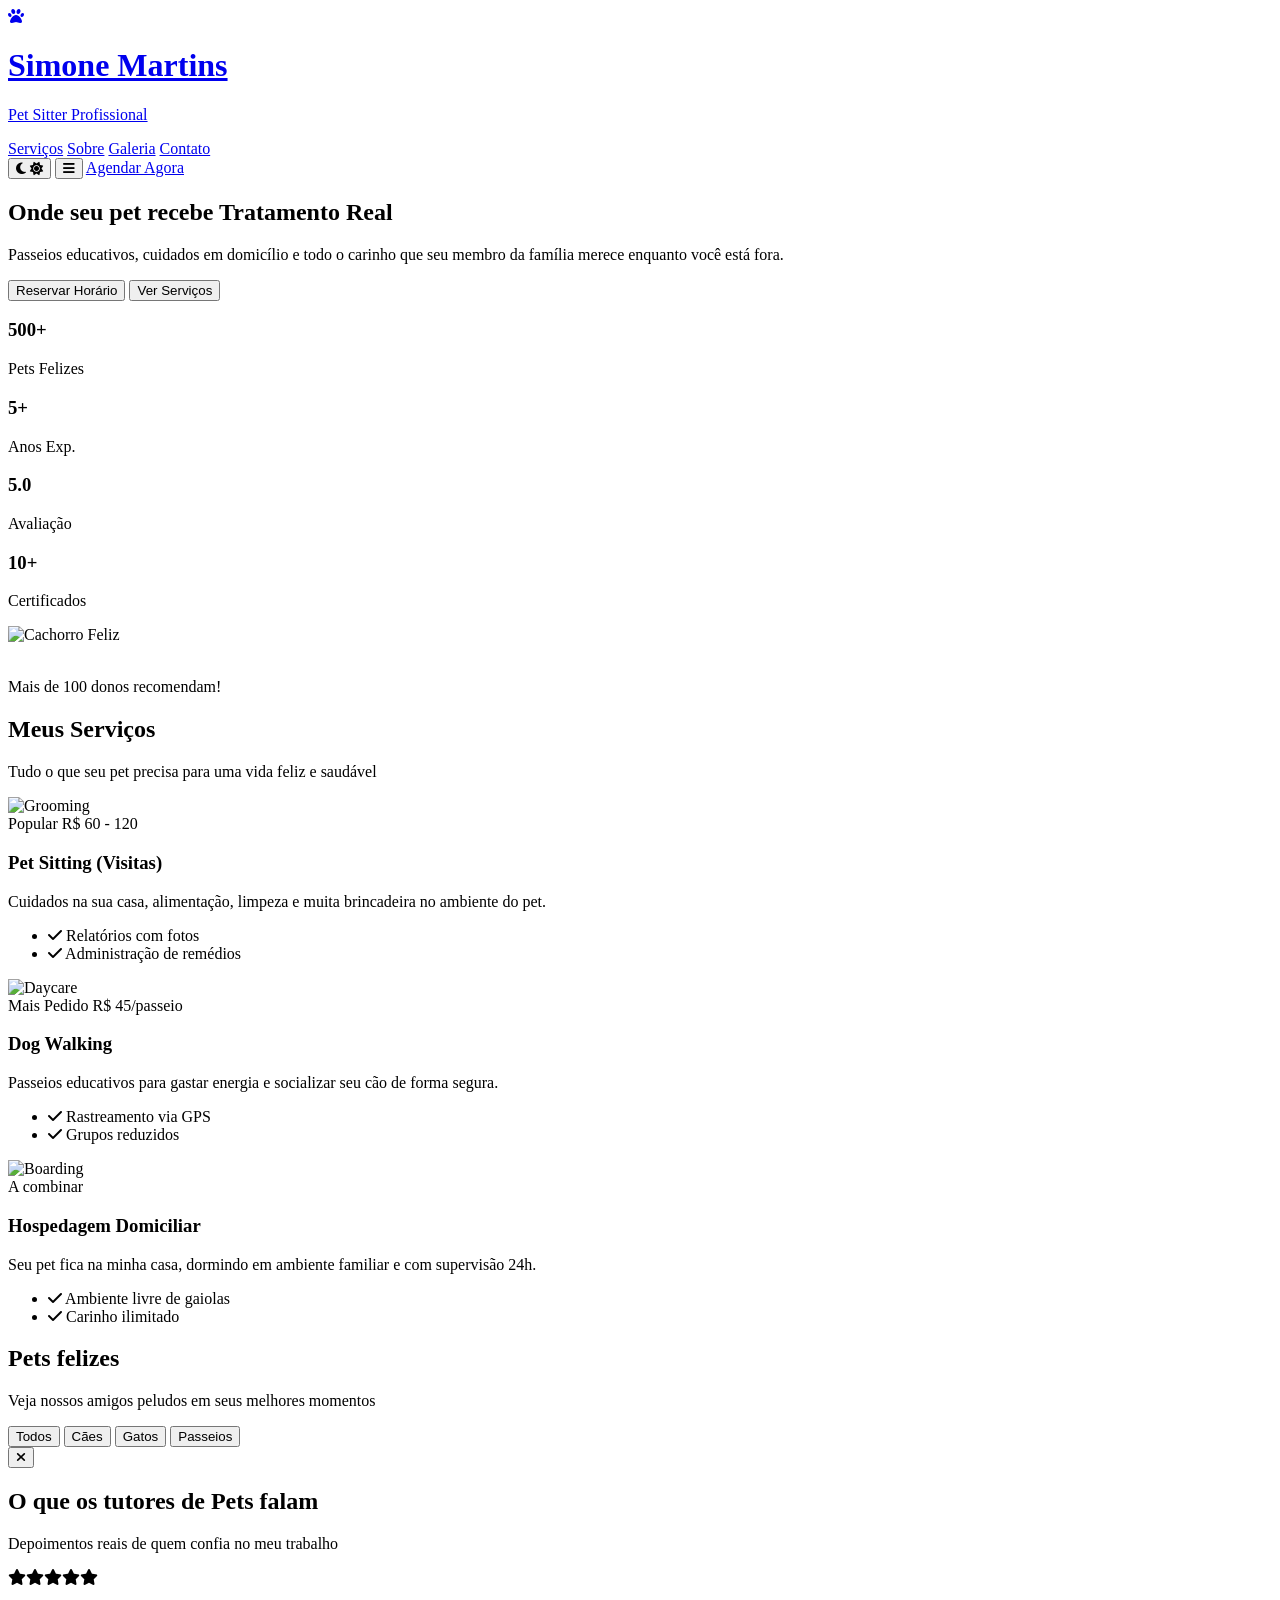
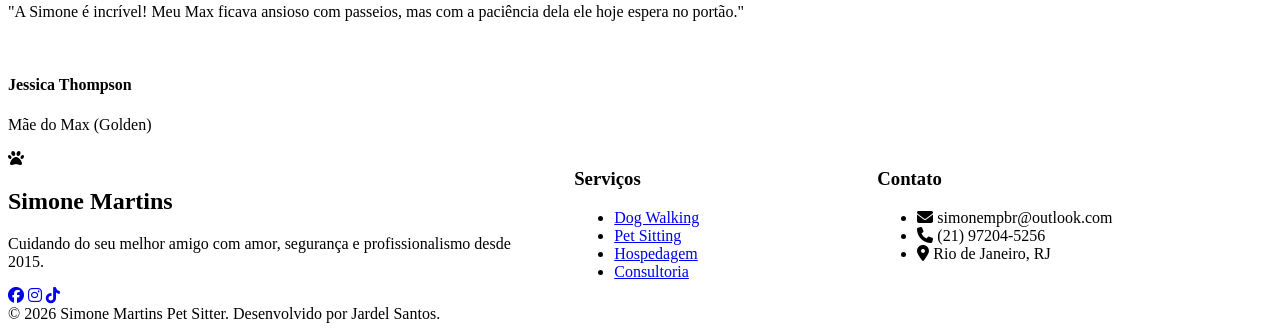
==== commit 929428d1: "Update index.html" ====
--- a/index.html
+++ b/index.html
@@ -136,7 +136,7 @@
 	<section id="galeria" class="py-24 bg-slate-50 dark:bg-gray-900">
 		<div class="container mx-auto px-4">
 			<div class="text-center mb-8">
-				<h2 class="text-4xl font-serif font-bold mb-4">Happy Pets Gallery</h2>
+				<h2 class="text-4xl font-serif font-bold mb-4">Pets felizes</h2>
 				<p class="text-gray-500">Veja nossos amigos peludos em seus melhores momentos</p>
 			</div>
 
@@ -147,18 +147,8 @@
 				<button onclick="filterGallery('passeios')" class="filter-btn px-6 py-2 rounded-full border-2 border-gray-200 dark:border-gray-700 font-bold hover:border-brand-primary transition">Passeios</button>
 			</div>
 
-			<div id="grid-galeria" class="grid grid-cols-2 md:grid-cols-4 gap-4 transition-all duration-500">
-				</div>
+			<div id="grid-galeria" class="grid grid-cols-2 md:grid-cols-4 gap-4 transition-all duration-500"></div>
 		</div>
-
-		<style>
-			/* Estilo para o botão ativo */
-			.active-filter {
-				background-color: #d12d6d; /* brand-primary */
-				color: white;
-				border-color: #d12d6d;
-			}
-		</style>
 	</section>
 
 	<div id="lightbox" class="fixed inset-0 z-[100] bg-black/90 hidden flex-col items-center justify-center p-4 transition-all duration-300">
@@ -172,7 +162,7 @@
     <section class="py-20 bg-brand-primary text-white">
         <div class="container mx-auto px-4">
             <div class="text-center mb-16">
-                <h2 class="text-4xl font-serif font-bold mb-4">O que os Pais de Pets Dizem</h2>
+                <h2 class="text-4xl font-serif font-bold mb-4">O que os tutores de Pets falam</h2>
                 <p class="opacity-80">Depoimentos reais de quem confia no meu trabalho</p>
             </div>
             <div class="grid md:grid-cols-2 lg:grid-cols-4 gap-6">
@@ -192,82 +182,5 @@
 
     <div id="footer-placeholder"></div>
 
-<script>
-    // 1. Dados da Galeria com Categorias
-    const fotos = [
-        { url: 'https://images.unsplash.com/photo-1541599540903-216a46ca1ad0', caption: 'Border Collie na praia', categoria: 'caes' },
-        { url: 'https://images.unsplash.com/photo-1583511655857-d19b40a7a54e', caption: 'Bulldog Francês estiloso', categoria: 'caes' },
-        { url: 'https://images.unsplash.com/photo-1516734212186-a967f81ad0d7', caption: 'Golden Retriever', categoria: 'caes' },
-        { url: 'https://images.unsplash.com/photo-1537151608828-ea2b11777ee8', caption: 'Golden Retriever', categoria: 'caes' },
-        { url: 'https://images.unsplash.com/photo-1548199973-03cce0bbc87b', caption: 'Passeio em grupo', categoria: 'passeios' },
-        { url: 'https://images.unsplash.com/photo-1514888286974-6c03e2ca1dba', caption: 'Gato curioso', categoria: 'gatos' },
-        { url: 'https://images.unsplash.com/photo-1530281700549-e82e7bf110d6', caption: 'Corrida no parque', categoria: 'passeios' },
-        { url: 'https://images.unsplash.com/photo-1583337130417-3346a1be7dee', caption: 'Cavalier King Charles', categoria: 'caes' }
-    ];
-
-    let fotosFiltradas = [...fotos];
-
-    function renderGallery() {
-        const grid = document.getElementById('grid-galeria');
-        
-        // Efeito de fade out antes de trocar as fotos
-        grid.style.opacity = '0';
-        
-        setTimeout(() => {
-            grid.innerHTML = fotosFiltradas.map((foto, index) => `
-                <div class="group relative overflow-hidden rounded-2xl cursor-pointer aspect-square animate-fade-in" 
-                     onclick="openLightbox('${foto.url}', '${foto.caption}')">
-                    <img src="${foto.url}?auto=format&fit=crop&q=80&w=400" 
-                         alt="${foto.caption}" 
-                         class="w-full h-full object-cover transition duration-500 group-hover:scale-110">
-                    <div class="absolute inset-0 bg-brand-primary/20 opacity-0 group-hover:opacity-100 transition-opacity flex items-center justify-center">
-                        <i class="fas fa-search-plus text-white text-2xl"></i>
-                    </div>
-                </div>
-            `).join('');
-            grid.style.opacity = '1';
-        }, 300);
-    }
-
-    function filterGallery(categoria) {
-        // Atualizar Botões
-        const botoes = document.querySelectorAll('.filter-btn');
-        botoes.forEach(btn => {
-            btn.classList.remove('active-filter');
-            // Se o texto do botão ou o parâmetro coincidir (ajuste simples)
-            if(btn.innerText.toLowerCase() === categoria || (categoria === 'todos' && btn.innerText === 'Todos')) {
-                btn.classList.add('active-filter');
-            }
-        });
-
-        // Filtrar Array
-        if (categoria === 'todos') {
-            fotosFiltradas = [...fotos];
-        } else {
-            fotosFiltradas = fotos.filter(f => f.categoria === categoria);
-        }
-        
-        renderGallery();
-    }
-
-    // Lightbox atualizado para aceitar URL direta (mais simples com filtros)
-    function openLightbox(url, caption) {
-        const lightbox = document.getElementById('lightbox');
-        document.getElementById('lightbox-img').src = url + '?auto=format&fit=crop&q=80&w=1200';
-        document.getElementById('lightbox-caption').innerText = caption;
-        lightbox.classList.remove('hidden');
-        lightbox.classList.add('flex');
-    }
-
-    function closeLightbox() {
-        document.getElementById('lightbox').classList.add('hidden');
-    }
-
-    // Iniciar
-    renderGallery();
-</script>
-
-
-
 </body>
 </html>
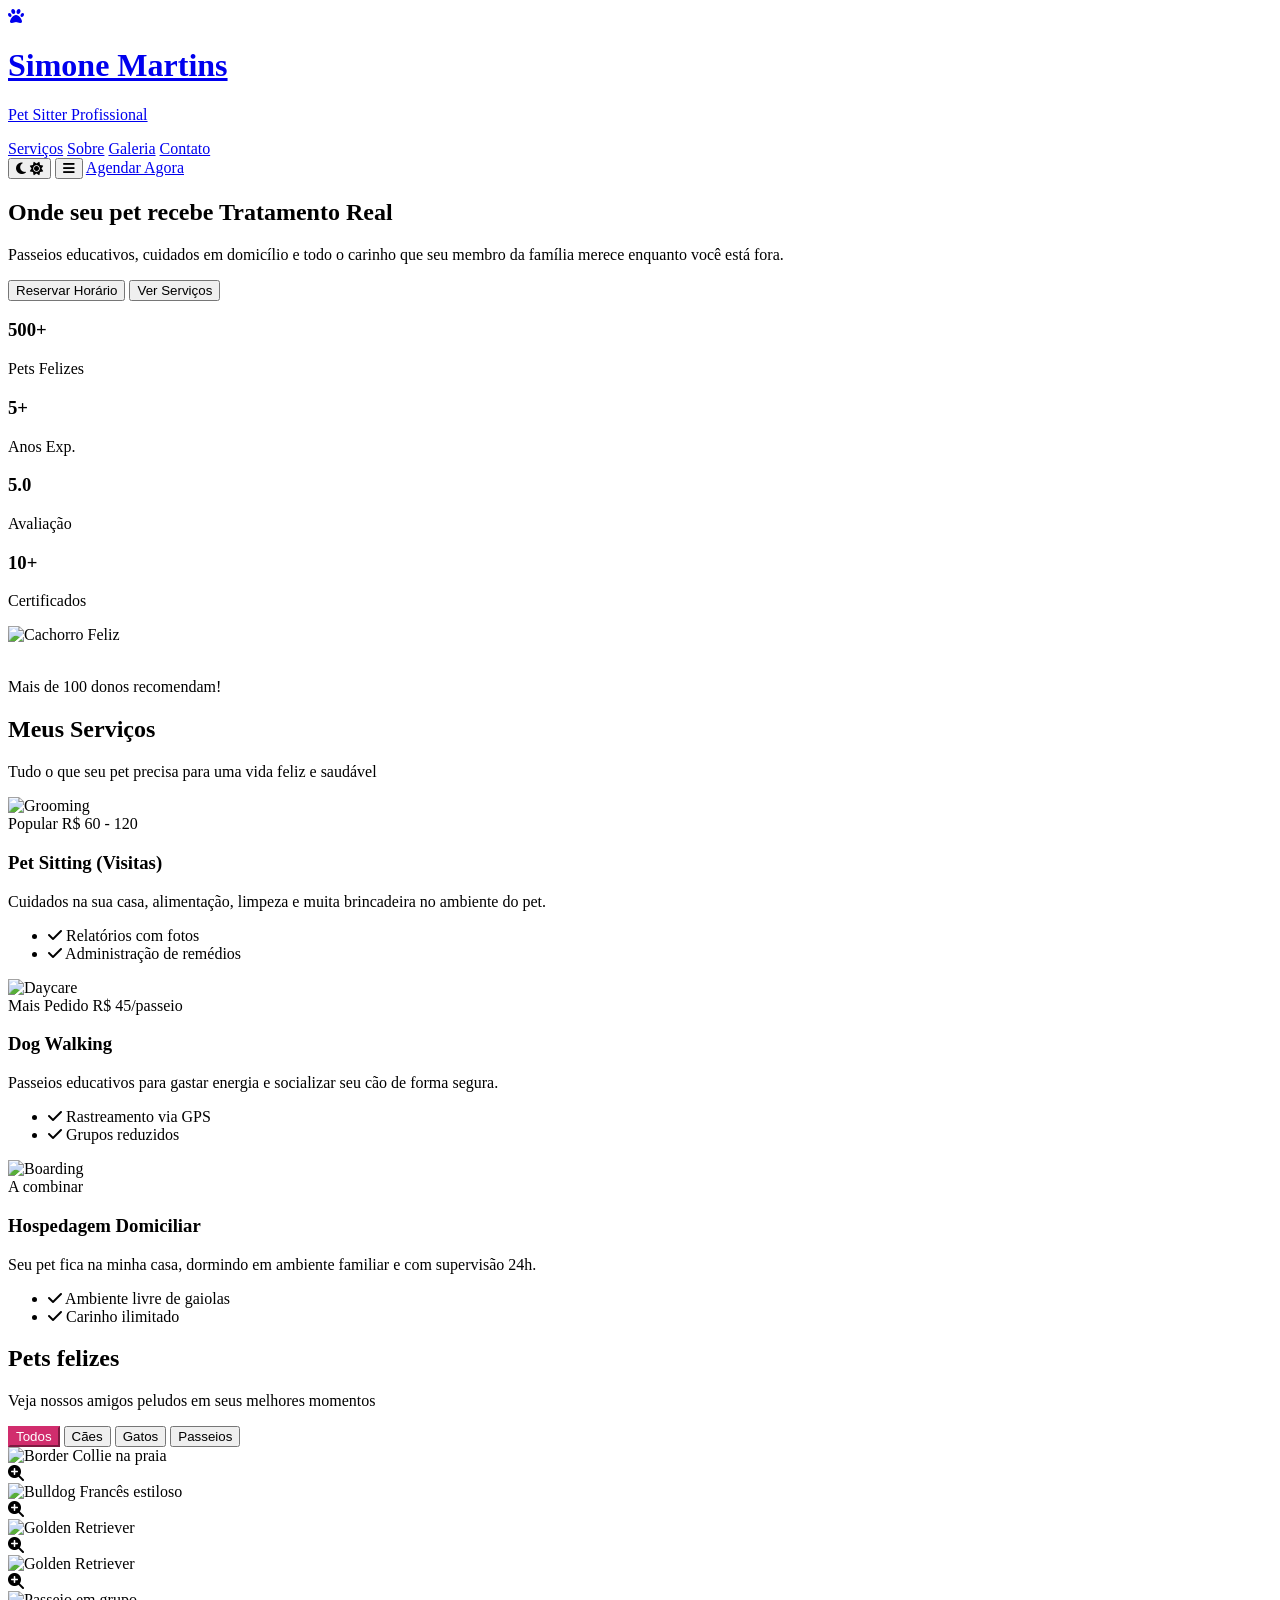
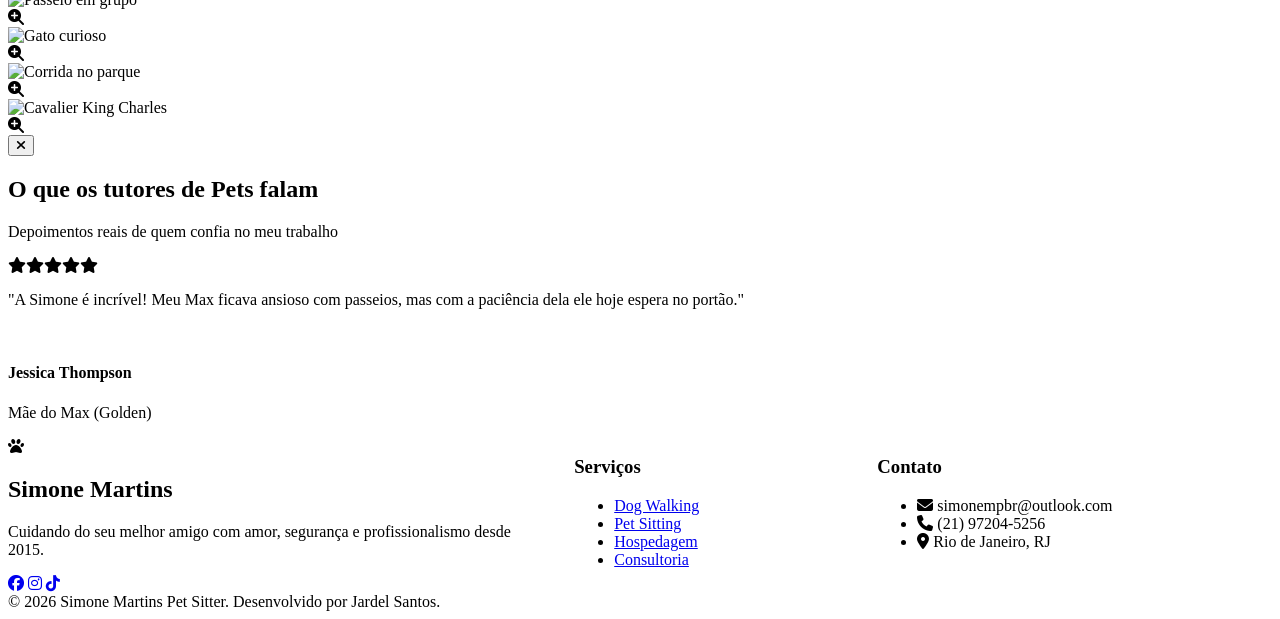
==== commit b6c44962: "." ====
--- a/index.html
+++ b/index.html
@@ -48,9 +48,9 @@
 
     <div class="container mx-auto px-4 grid md:grid-cols-2 gap-12 items-center">
         <div class="relative p-8">
-            <h2 class="text-5xl md:text-6xl font-serif font-bold mb-6 leading-tight">
-                Onde seu pet recebe <span class="text-brand-primary italic text-6xl">Tratamento Real</span>
-            </h2>
+			<h2 class="text-3xl sm:text-4xl md:text-6xl font-serif font-bold mb-6 leading-tight break-words">
+				Onde seu pet recebe <span class="text-brand-primary italic text-4xl sm:text-5xl md:text-6xl">Tratamento Real</span>
+			</h2>
             <p class="text-gray-600 dark:text-gray-400 text-lg mb-8 max-w-md">
                 Passeios educativos, cuidados em domicílio e todo o carinho que seu membro da família merece enquanto você está fora.
             </p>
--- a/assets/css/style.css
+++ b/assets/css/style.css
@@ -8,6 +8,11 @@
     background: rgba(31, 41, 55, 0.8);
 }
 
+.active-filter {
+	background-color: #d12d6d; /* brand-primary */
+	color: white;
+	border-color: #d12d6d;
+}
 
 /* HEADER RESPONSIVO */
 #header-placeholder nav {
@@ -84,4 +89,25 @@
     nav a.text-brand-primary::after {
         display: none;
     }
+}
+
+/* Garante que palavras longas quebrem se necessário e não estoure a tela */
+h1, h2, h3 {
+    overflow-wrap: break-word;
+    word-wrap: break-word;
+    hyphens: auto;
+}
+
+/* Ajuste fino para containers no mobile */
+@media (max-width: 640px) {
+    .container {
+        padding-left: 1.5rem !important;
+        padding-right: 1.5rem !important;
+    }
+    
+    /* Reduz o espaçamento superior para não empurrar o conteúdo muito para baixo */
+    section {
+        padding-top: 5rem !important; 
+        padding-bottom: 3rem !important;
+    }
 }
